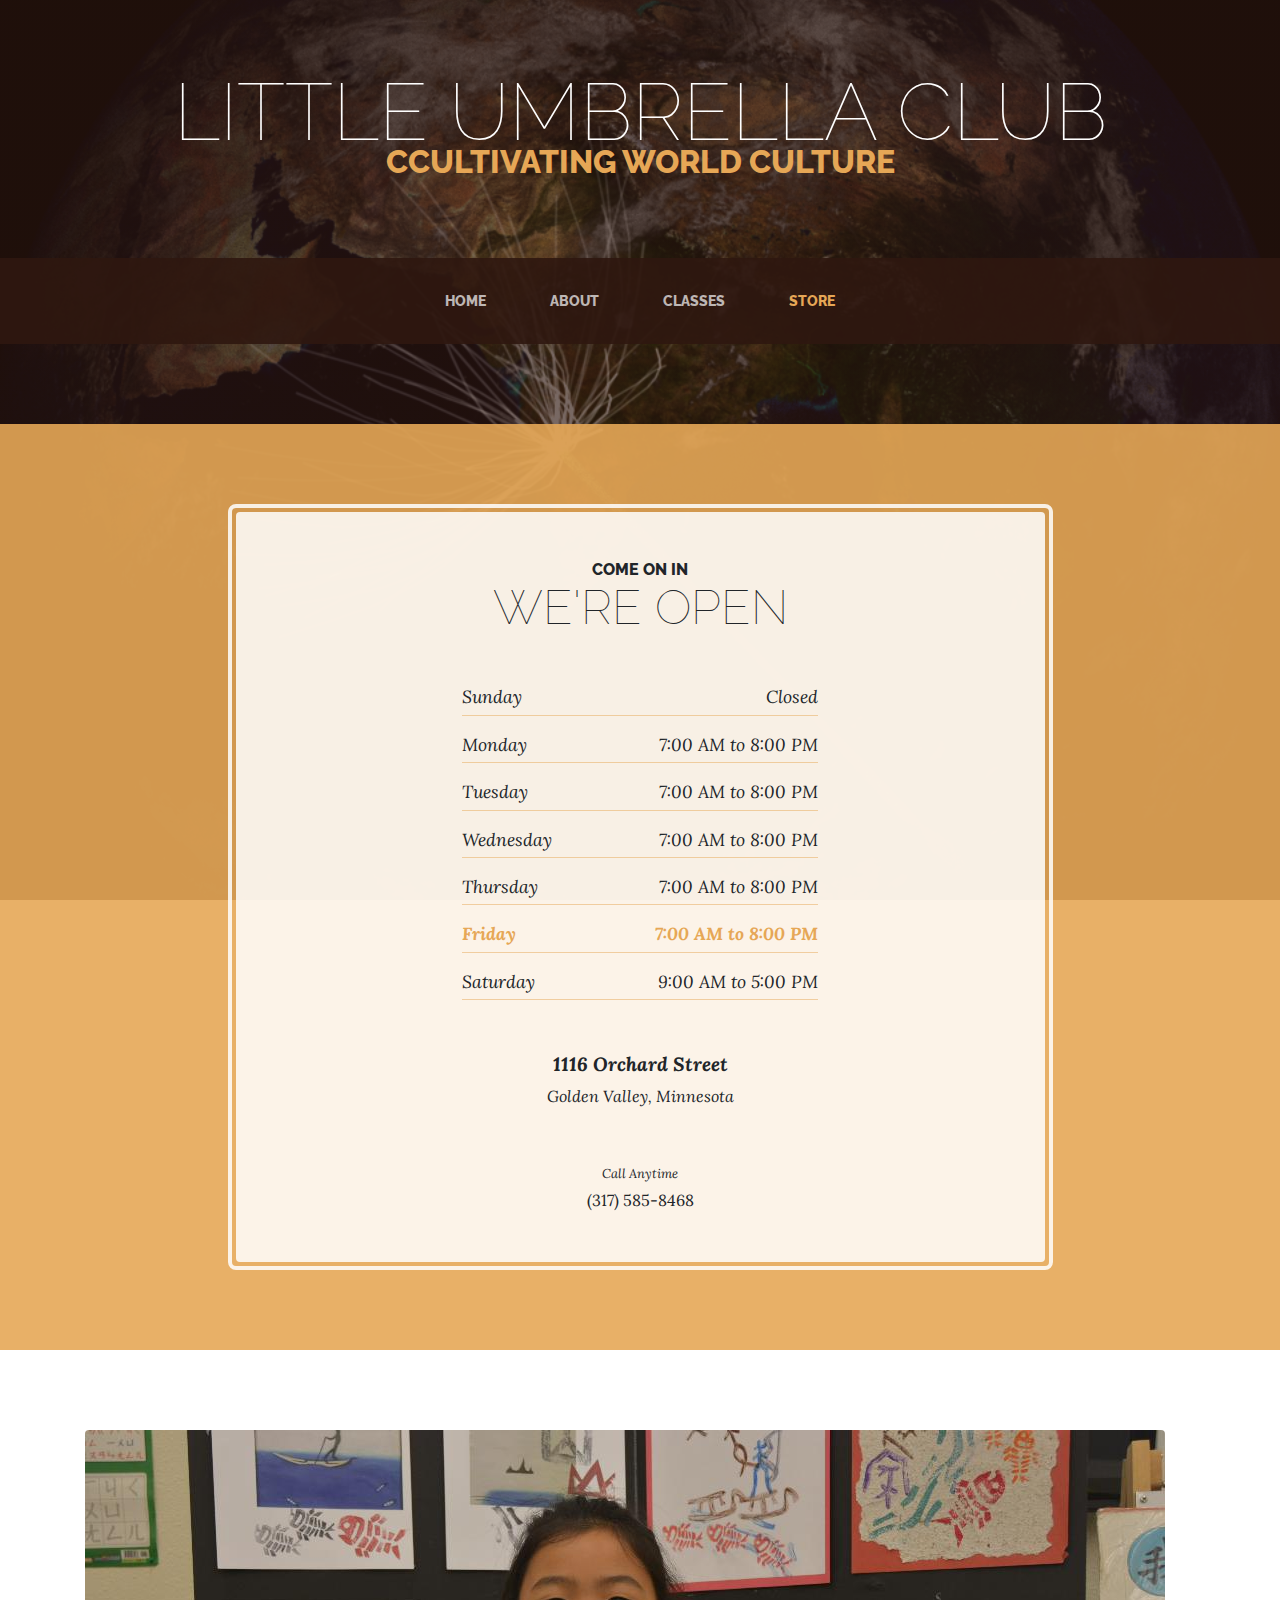
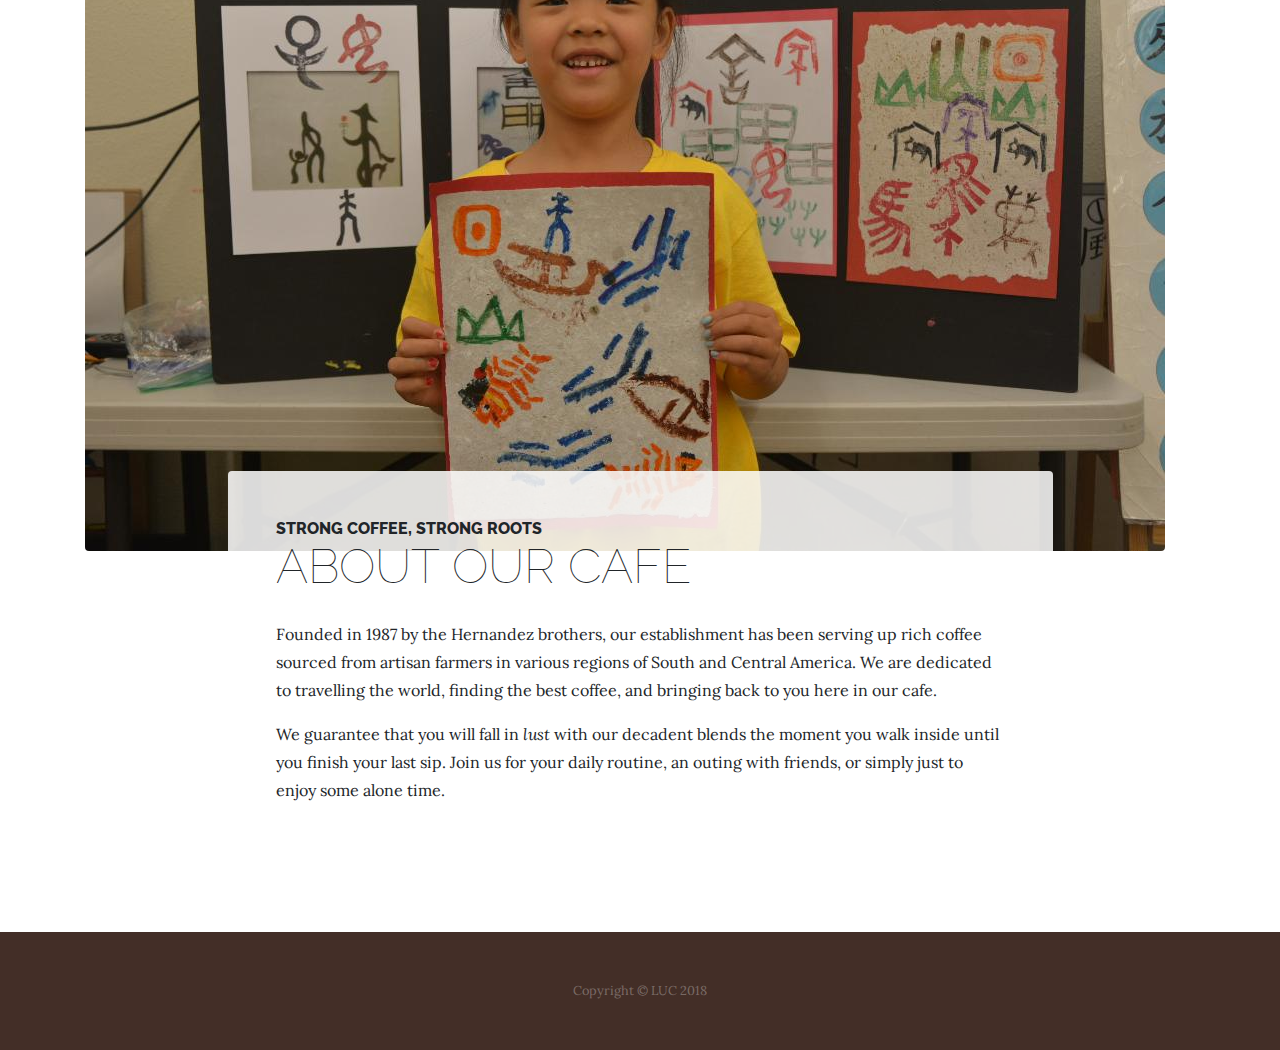
==== store.html @ b8038278 "Add files via upload" ====
<!DOCTYPE html>
<html lang="en">

  <head>

    <meta charset="utf-8">
    <meta name="viewport" content="width=device-width, initial-scale=1, shrink-to-fit=no">
    <meta name="description" content="">
    <meta name="author" content="">

    <title>Store</title>

    <!-- Bootstrap core CSS -->
    <link href="vendor/bootstrap/css/bootstrap.min.css" rel="stylesheet">

    <!-- Custom fonts for this template -->
    <link href="https://fonts.googleapis.com/css?family=Raleway:100,100i,200,200i,300,300i,400,400i,500,500i,600,600i,700,700i,800,800i,900,900i" rel="stylesheet">
    <link href="https://fonts.googleapis.com/css?family=Lora:400,400i,700,700i" rel="stylesheet">

    <!-- Custom styles for this template -->
    <link href="css/business-casual.min.css" rel="stylesheet">

  </head>

  <body>

    <h1 class="site-heading text-center text-white d-none d-lg-block">
      <span class="site-heading-lower">Little Umbrella Club</span>
      <span class="site-heading-upper text-primary mb-3">CCultivating World Culture</span>
    </h1>

    <!-- Navigation -->
    <nav class="navbar navbar-expand-lg navbar-dark py-lg-4" id="mainNav">
      <div class="container">
        <a class="navbar-brand text-uppercase text-expanded font-weight-bold d-lg-none" href="#">Start Bootstrap</a>
        <button class="navbar-toggler" type="button" data-toggle="collapse" data-target="#navbarResponsive" aria-controls="navbarResponsive" aria-expanded="false" aria-label="Toggle navigation">
          <span class="navbar-toggler-icon"></span>
        </button>
        <div class="collapse navbar-collapse" id="navbarResponsive">
          <ul class="navbar-nav mx-auto">
            <li class="nav-item px-lg-4">
              <a class="nav-link text-uppercase text-expanded" href="index.html">Home
                <span class="sr-only">(current)</span>
              </a>
            </li>
            <li class="nav-item px-lg-4">
              <a class="nav-link text-uppercase text-expanded" href="about.html">About</a>
            </li>
            <li class="nav-item px-lg-4">
              <a class="nav-link text-uppercase text-expanded" href="products.html">Classes</a>
            </li>
            <li class="nav-item active px-lg-4">
              <a class="nav-link text-uppercase text-expanded" href="store.html">Store</a>
            </li>
          </ul>
        </div>
      </div>
    </nav>

    <section class="page-section cta">
      <div class="container">
        <div class="row">
          <div class="col-xl-9 mx-auto">
            <div class="cta-inner text-center rounded">
              <h2 class="section-heading mb-5">
                <span class="section-heading-upper">Come On In</span>
                <span class="section-heading-lower">We're Open</span>
              </h2>
              <ul class="list-unstyled list-hours mb-5 text-left mx-auto">
                <li class="list-unstyled-item list-hours-item d-flex">
                  Sunday
                  <span class="ml-auto">Closed</span>
                </li>
                <li class="list-unstyled-item list-hours-item d-flex">
                  Monday
                  <span class="ml-auto">7:00 AM to 8:00 PM</span>
                </li>
                <li class="list-unstyled-item list-hours-item d-flex">
                  Tuesday
                  <span class="ml-auto">7:00 AM to 8:00 PM</span>
                </li>
                <li class="list-unstyled-item list-hours-item d-flex">
                  Wednesday
                  <span class="ml-auto">7:00 AM to 8:00 PM</span>
                </li>
                <li class="list-unstyled-item list-hours-item d-flex">
                  Thursday
                  <span class="ml-auto">7:00 AM to 8:00 PM</span>
                </li>
                <li class="list-unstyled-item list-hours-item d-flex">
                  Friday
                  <span class="ml-auto">7:00 AM to 8:00 PM</span>
                </li>
                <li class="list-unstyled-item list-hours-item d-flex">
                  Saturday
                  <span class="ml-auto">9:00 AM to 5:00 PM</span>
                </li>
              </ul>
              <p class="address mb-5">
                <em>
                  <strong>1116 Orchard Street</strong>
                  <br>
                  Golden Valley, Minnesota
                </em>
              </p>
              <p class="mb-0">
                <small>
                  <em>Call Anytime</em>
                </small>
                <br>
                (317) 585-8468
              </p>
            </div>
          </div>
        </div>
      </div>
    </section>

    <section class="page-section about-heading">
      <div class="container">
        <img class="img-fluid rounded about-heading-img mb-3 mb-lg-0" src="img/about.jpg" alt="">
        <div class="about-heading-content">
          <div class="row">
            <div class="col-xl-9 col-lg-10 mx-auto">
              <div class="bg-faded rounded p-5">
                <h2 class="section-heading mb-4">
                  <span class="section-heading-upper">Strong Coffee, Strong Roots</span>
                  <span class="section-heading-lower">About Our Cafe</span>
                </h2>
                <p>Founded in 1987 by the Hernandez brothers, our establishment has been serving up rich coffee sourced from artisan farmers in various regions of South and Central America. We are dedicated to travelling the world, finding the best coffee, and bringing back to you here in our cafe.</p>
                <p class="mb-0">We guarantee that you will fall in
                  <em>lust</em>
                  with our decadent blends the moment you walk inside until you finish your last sip. Join us for your daily routine, an outing with friends, or simply just to enjoy some alone time.</p>
              </div>
            </div>
          </div>
        </div>
      </div>
    </section>

    <footer class="footer text-faded text-center py-5">
      <div class="container">
        <p class="m-0 small">Copyright &copy; LUC 2018</p>
      </div>
    </footer>

    <!-- Bootstrap core JavaScript -->
    <script src="vendor/jquery/jquery.min.js"></script>
    <script src="vendor/bootstrap/js/bootstrap.bundle.min.js"></script>

  </body>

  <!-- Script to highlight the active date in the hours list -->
  <script>
    $('.list-hours li').eq(new Date().getDay()).addClass('today');
  </script>

</html>
---- css/business-casual.min.css ----
/*!
 * Start Bootstrap - Business Casual v5.0.0 (https://startbootstrap.com/template-overviews/business-casual)
 * Copyright 2013-2018 Start Bootstrap
 * Licensed under MIT (https://github.com/BlackrockDigital/startbootstrap-business-casual/blob/master/LICENSE)
 */body{font-family:Lora;background:-webkit-gradient(linear,left top,left bottom,from(rgba(47,23,15,.65))),url(../img/bg.jpg);
    background:linear-gradient(rgba(47,23,15,.65)),url(../img/bg.jpg);background-attachment:fixed;
    background-position:center;
    background-size:cover}h1,h2,h3,h4,h5,h6{font-family:Raleway}p{line-height:1.75}.text-faded{color:rgba(255,255,255,.3)}.site-heading{margin-top:5rem;margin-bottom:5rem;
    text-transform:uppercase;
    line-height:1;
    font-family:Raleway}
    .site-heading .site-heading-upper{display:block;font-size:2rem;font-weight:800}
    .site-heading .site-heading-lower{font-size:5rem;font-weight:100;line-height:4rem}
    .page-section{margin-top:5rem;margin-bottom:5rem}.section-heading{text-transform:uppercase}
    .section-heading .section-heading-upper{display:block;font-size:1rem;font-weight:800}
    .section-heading .section-heading-lower{display:block;font-size:3rem;font-weight:100}
    .bg-faded{background-color:rgba(255,255,255,.85)}
    #mainNav{background-color:rgba(47,23,15,.9);font-family:Raleway}
    #mainNav .navbar-brand{color:#e6a756}
    #mainNav .navbar-nav .nav-item .nav-link{color:rgba(255,255,255,.7);font-weight:800}
    #mainNav .navbar-nav .nav-item.active .nav-link{color:#e6a756}@media (min-width:992px){#mainNav .navbar-nav .nav-item .nav-link{font-size:.9rem}
    #mainNav .navbar-nav .nav-item .nav-link:hover{color:rgba(255,255,255,.4)}
    #mainNav .navbar-nav .nav-item.active .nav-link:hover{color:#e6a756}}.btn-xl{font-weight:700;font-size:.8rem;padding-top:1.5rem;padding-bottom:1.5rem;padding-left:2rem;padding-right:2rem}
    .intro{position:relative}@media (min-width:992px){.intro .intro-img{width:75%;float:right}.intro .intro-text{left:0;width:60%;margin-top:3rem;position:absolute}
    .intro .intro-text .intro-button{width:100%;left:0;position:absolute;bottom:-2rem}}@media (min-width:1200px){.intro .intro-text{width:45%}}
    .cta{padding-top:5rem;padding-bottom:5rem;background-color:rgba(230,167,86,.9)}.cta .cta-inner{position:relative;padding:3rem;margin:.5rem;background-color:rgba(255,255,255,.85)}
    .cta .cta-inner:before{border-radius:.5rem;content:'';position:absolute;top:-.5rem;bottom:-.5rem;left:-.5rem;right:-.5rem;border:.25rem solid rgba(255,255,255,.85)}
    @media (min-width:992px){.about-heading .about-heading-img{position:relative;z-index:0}.about-heading .about-heading-content{margin-top:-5rem;position:relative;z-index:1}}
    @media (min-width:992px){.product-item .product-item-title{position:relative;z-index:1;margin-bottom:-3rem}.product-item .product-item-img{position:relative;z-index:0;max-width:60vw}
    .product-item .product-item-description{position:relative;z-index:1;margin-top:-3rem;max-width:50vw}}
    .list-hours{font-size:.9rem}
    .list-hours .list-hours-item{border-bottom:1px solid rgba(230,167,86,.5);padding-bottom:.25rem;margin-bottom:1rem;font-style:italic}
    .list-hours .list-hours-item.today{font-weight:700;color:#e6a756}@media (min-width:992px){.list-hours{width:50%;font-size:1.1rem}}
    .address strong{font-size:1.2rem}
    .footer{background-color:rgba(47,23,15,.9)}
    .text-primary{color:#e6a756!important}
    .bg-primary{background-color:#e6a756!important}.btn{-webkit-box-shadow:0 3px 3px 0 rgba(33,37,41,.1);box-shadow:0 3px 3px 0 rgba(33,37,41,.1)}
    .btn-primary{background-color:#e6a756;border-color:#e6a756}
    .btn-primary:active,.btn-primary:focus,.btn-primary:hover{background-color:#df902a;border-color:#df902a}.font-weight-light{font-weight:100!important}
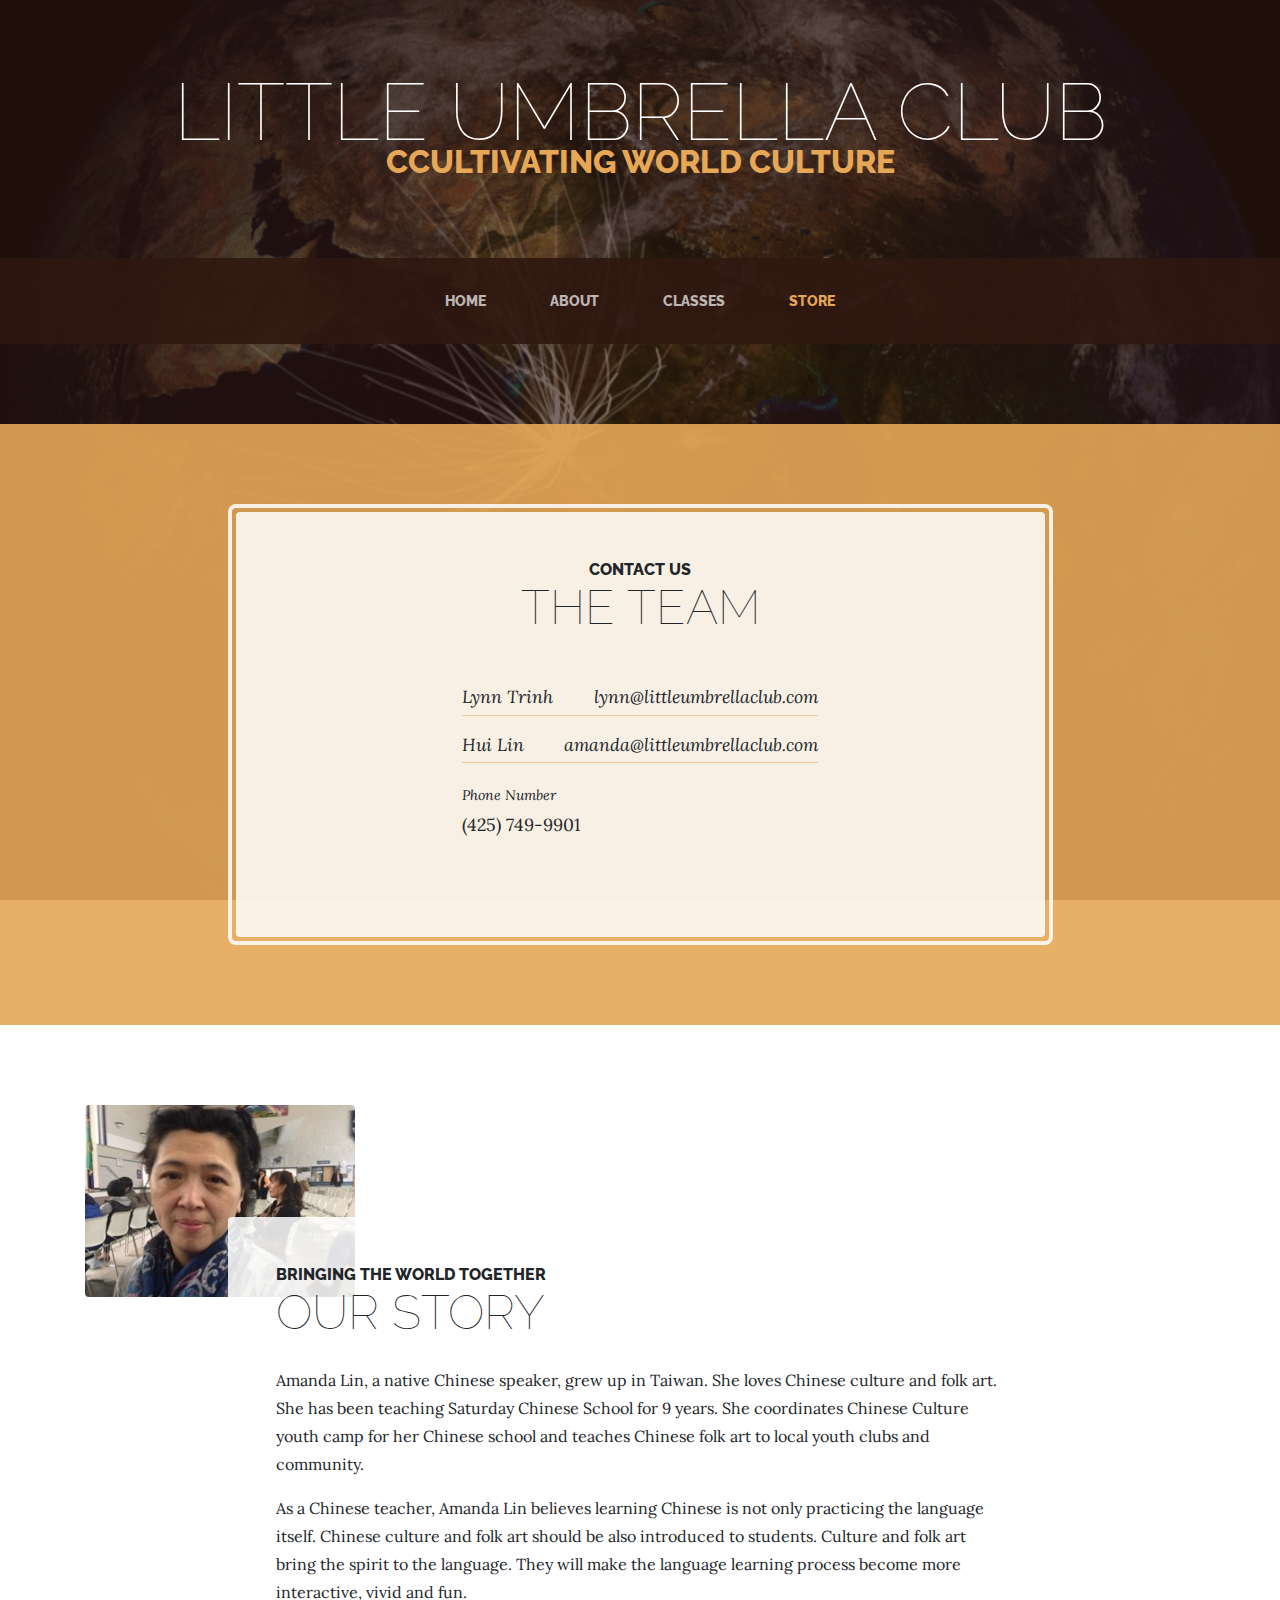
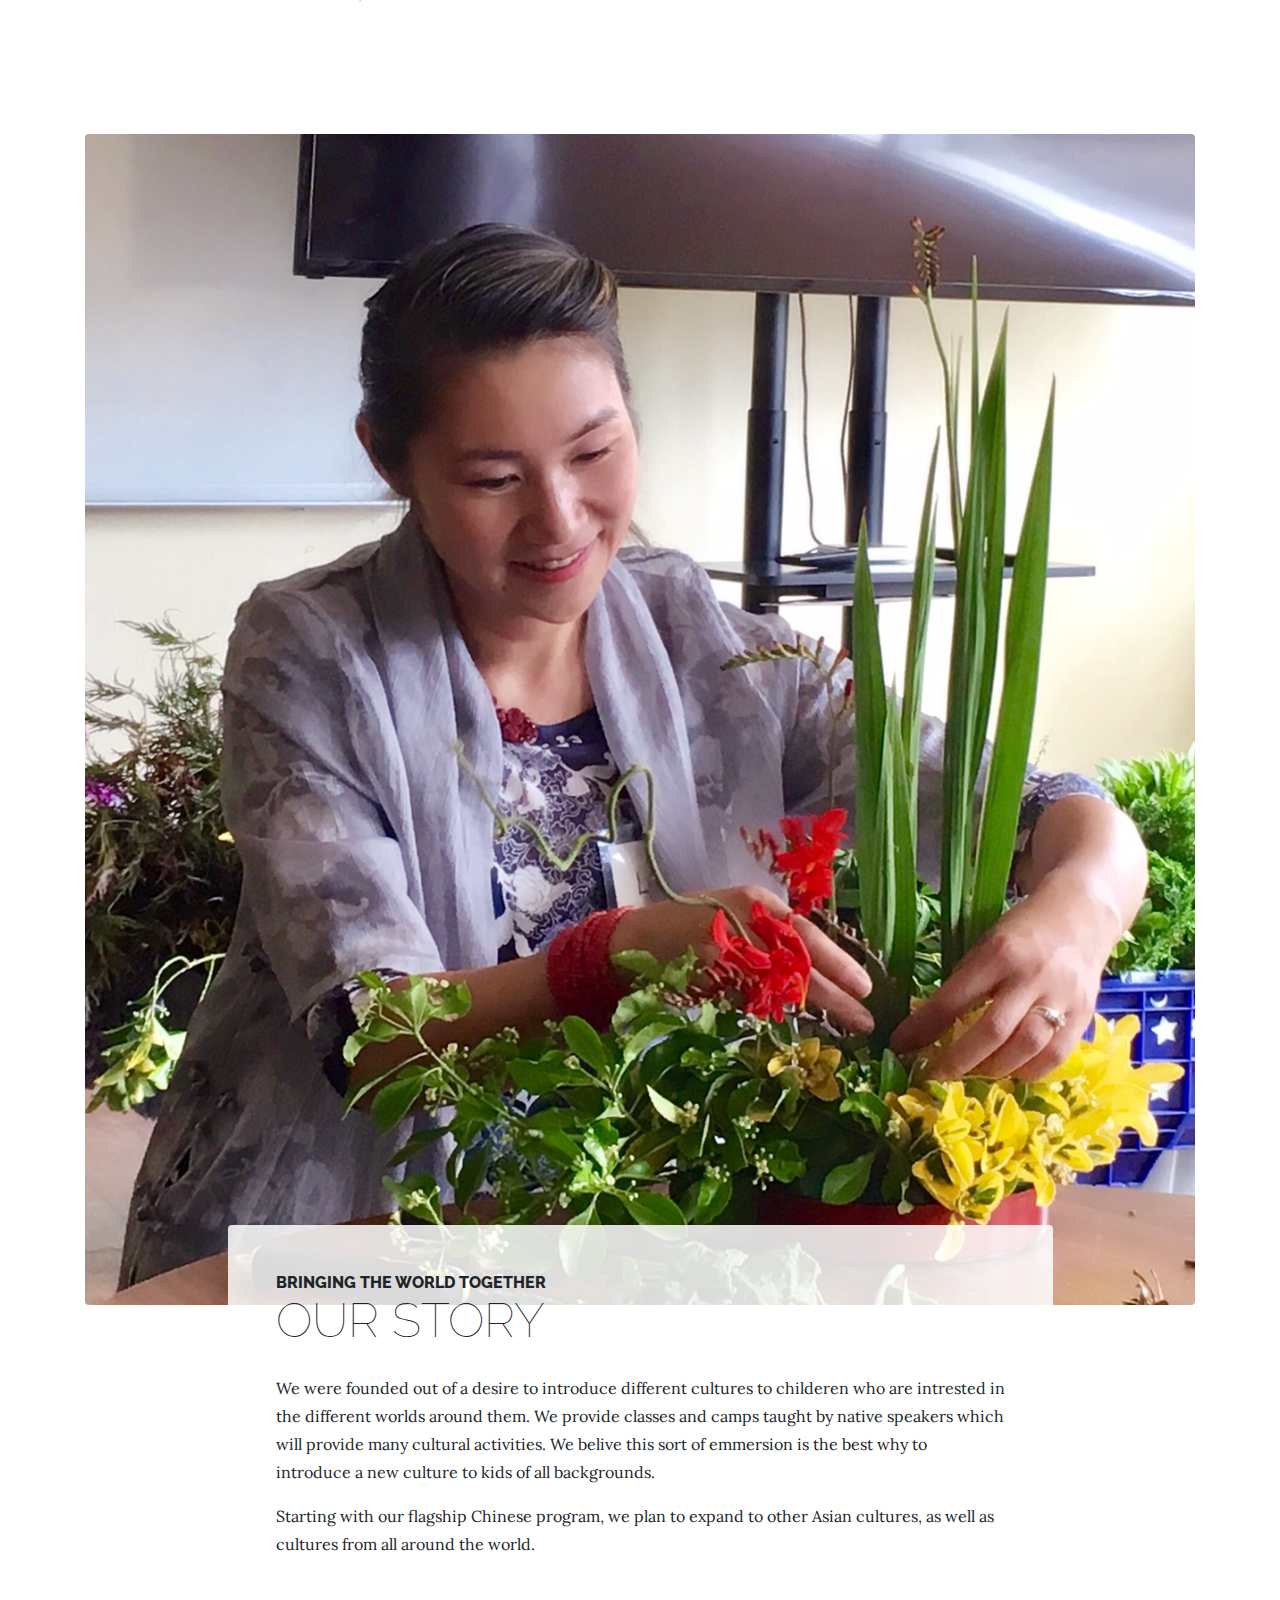
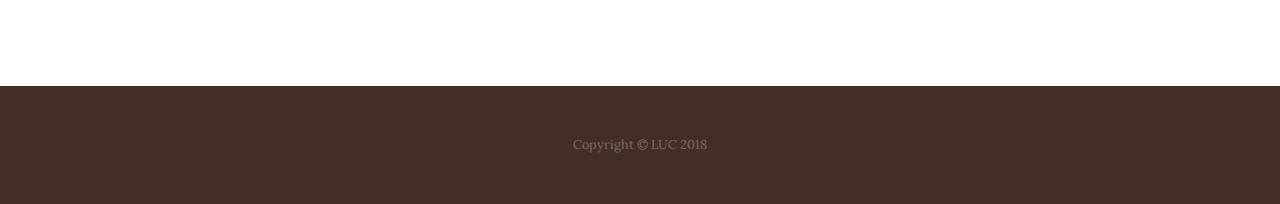
==== commit 121e9b21: "Add files via upload" ====
--- a/store.html
+++ b/store.html
@@ -63,18 +63,19 @@
           <div class="col-xl-9 mx-auto">
             <div class="cta-inner text-center rounded">
               <h2 class="section-heading mb-5">
-                <span class="section-heading-upper">Come On In</span>
-                <span class="section-heading-lower">We're Open</span>
+                <span class="section-heading-upper">Contact Us</span>
+                <span class="section-heading-lower">The Team</span>
               </h2>
               <ul class="list-unstyled list-hours mb-5 text-left mx-auto">
                 <li class="list-unstyled-item list-hours-item d-flex">
-                  Sunday
-                  <span class="ml-auto">Closed</span>
+                  Lynn Trinh
+                  <span class="ml-auto">lynn@littleumbrellaclub.com</span>
                 </li>
                 <li class="list-unstyled-item list-hours-item d-flex">
-                  Monday
-                  <span class="ml-auto">7:00 AM to 8:00 PM</span>
+                  Hui Lin
+                  <span class="ml-auto">amanda@littleumbrellaclub.com</span>
                 </li>
+                <!--
                 <li class="list-unstyled-item list-hours-item d-flex">
                   Tuesday
                   <span class="ml-auto">7:00 AM to 8:00 PM</span>
@@ -96,6 +97,7 @@
                   <span class="ml-auto">9:00 AM to 5:00 PM</span>
                 </li>
               </ul>
+            
               <p class="address mb-5">
                 <em>
                   <strong>1116 Orchard Street</strong>
@@ -103,12 +105,13 @@
                   Golden Valley, Minnesota
                 </em>
               </p>
+            -->
               <p class="mb-0">
                 <small>
-                  <em>Call Anytime</em>
+                  <em>Phone Number</em>
                 </small>
                 <br>
-                (317) 585-8468
+                (425) 749-9901
               </p>
             </div>
           </div>
@@ -116,27 +119,47 @@
       </div>
     </section>
 
-    <section class="page-section about-heading">
-      <div class="container">
-        <img class="img-fluid rounded about-heading-img mb-3 mb-lg-0" src="img/about.jpg" alt="">
-        <div class="about-heading-content">
-          <div class="row">
-            <div class="col-xl-9 col-lg-10 mx-auto">
-              <div class="bg-faded rounded p-5">
-                <h2 class="section-heading mb-4">
-                  <span class="section-heading-upper">Strong Coffee, Strong Roots</span>
-                  <span class="section-heading-lower">About Our Cafe</span>
-                </h2>
-                <p>Founded in 1987 by the Hernandez brothers, our establishment has been serving up rich coffee sourced from artisan farmers in various regions of South and Central America. We are dedicated to travelling the world, finding the best coffee, and bringing back to you here in our cafe.</p>
-                <p class="mb-0">We guarantee that you will fall in
-                  <em>lust</em>
-                  with our decadent blends the moment you walk inside until you finish your last sip. Join us for your daily routine, an outing with friends, or simply just to enjoy some alone time.</p>
+      <section class="page-section about-heading">
+          <div class="container">
+            <img class="img-fluid rounded about-heading-img mb-3 mb-lg-0" src="img/Staff/1.jpg" alt="">
+            <div class="about-heading-content">
+              <div class="row">
+                <div class="col-xl-9 col-lg-10 mx-auto">
+                  <div class="bg-faded rounded p-5">
+                    <h2 class="section-heading mb-4">
+                      <span class="section-heading-upper">Bringing the world together</span>
+                      <span class="section-heading-lower">Our Story</span>
+                    </h2>
+                    <p>Amanda Lin, a native Chinese speaker, grew up in Taiwan. She loves Chinese culture and folk art. She has been teaching Saturday Chinese School for 9 years. She coordinates Chinese Culture youth camp for her Chinese school and teaches Chinese folk art to local youth clubs and community.</p>
+                    <p class="mb-0">As a Chinese teacher, Amanda Lin believes learning Chinese is not only practicing the language itself. Chinese culture and folk art should be also introduced to students.  Culture and folk art bring the spirit to the language. They will make the language learning process become more interactive, vivid and fun.</p>
+                  </div>
+                </div>
               </div>
             </div>
           </div>
-        </div>
-      </div>
-    </section>
+        </section>
+
+        <section class="page-section about-heading">
+            <div class="container">
+              <img class="img-fluid rounded about-heading-img mb-3 mb-lg-0" src="img/Staff/2.png" alt="">
+              <div class="about-heading-content">
+                <div class="row">
+                  <div class="col-xl-9 col-lg-10 mx-auto">
+                    <div class="bg-faded rounded p-5">
+                      <h2 class="section-heading mb-4">
+                        <span class="section-heading-upper">Bringing the world together</span>
+                        <span class="section-heading-lower">Our Story</span>
+                      </h2>
+                      <p>We were founded out of a desire to introduce different cultures to childeren who are intrested in the different worlds around them. We provide classes and camps taught by native speakers which will provide many cultural activities. We belive this sort of emmersion is the best why to introduce a new culture to kids of all backgrounds.</p>
+                      <p class="mb-0">Starting with our flagship Chinese program, we plan to expand to other Asian cultures, as well as cultures from all around the world.</p>
+                    </div>
+                  </div>
+                </div>
+              </div>
+            </div>
+          </section>
+        
+  
 
     <footer class="footer text-faded text-center py-5">
       <div class="container">
